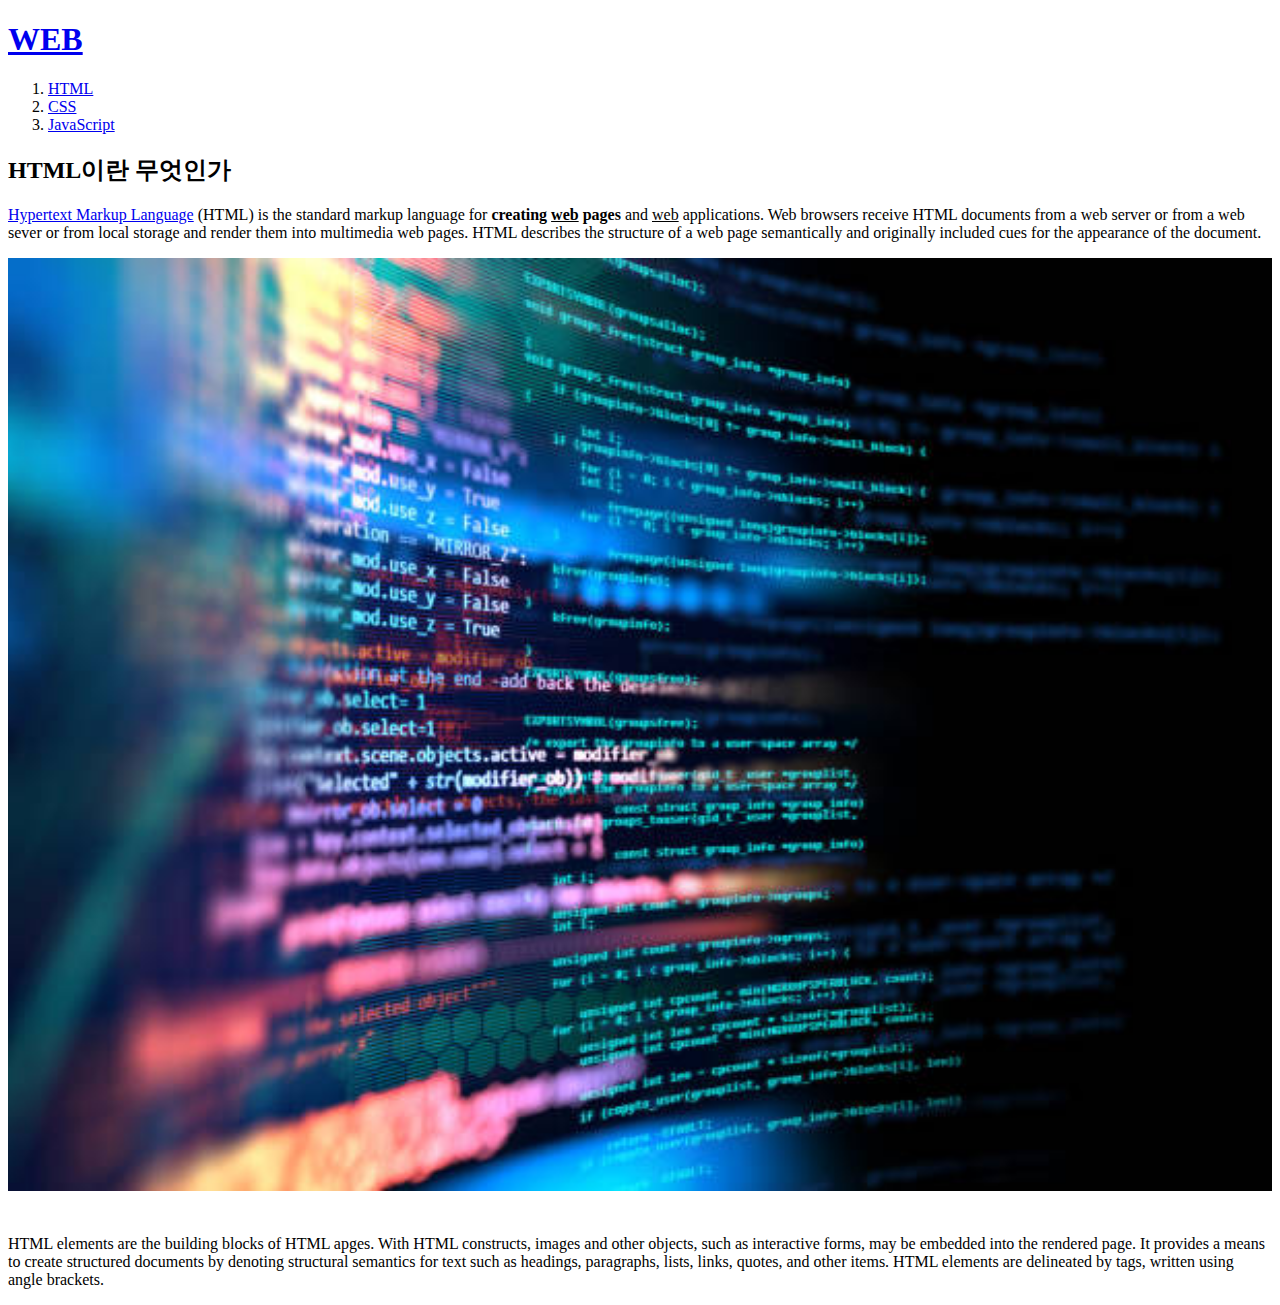
==== 1.html @ e7368a26 "Add files via upload" ====
<!DOCTYPE html>
<html>
    <head>
        <title>WEB1 - HTML</title>
        <meta charset = "utf-8">
    </head>
    <body>
        <h1><a href="index.html">WEB</a></h1>
        <ol>
            <li><a href="1.html">HTML</a></li> 
            <li><a href="2.html">CSS</a></li>
            <li><a href="3.html">JavaScript</a></li>
        </ol>
        <!---
        <ul>
            <li>kim taein</li>
            <li>hong gildong</li>
            <li>ganadara</li>
        </ul>
        -->

        <h2>HTML이란 무엇인가</h2>
        <p>
            <a href="https://www.w3.org/TR/html5/" target="_blank" title="HTML5 specification">Hypertext Markup Language</a> (HTML) is the standard markup language for <strong>creating <u>web</u> pages</strong> and <u>web</u> applications.
            Web browsers receive HTML documents from a web server or from a web sever or  from local storage and render them into multimedia web pages.
            HTML describes the structure of a web page semantically and originally included cues for the appearance of the document.<br>
        </p>
        <img src="coding.jpg" width="100%">
        <p style="margin-top:40px;">
            HTML elements are the building blocks of HTML apges. With HTML constructs, images and other objects, such as interactive forms, may be embedded into the rendered page.
            It provides a means to create structured documents by denoting structural semantics for text such as headings, paragraphs, lists, links, quotes, and other items.
            HTML elements are delineated by tags, written using angle brackets. 
        </p>    
    </body>
    
</html>
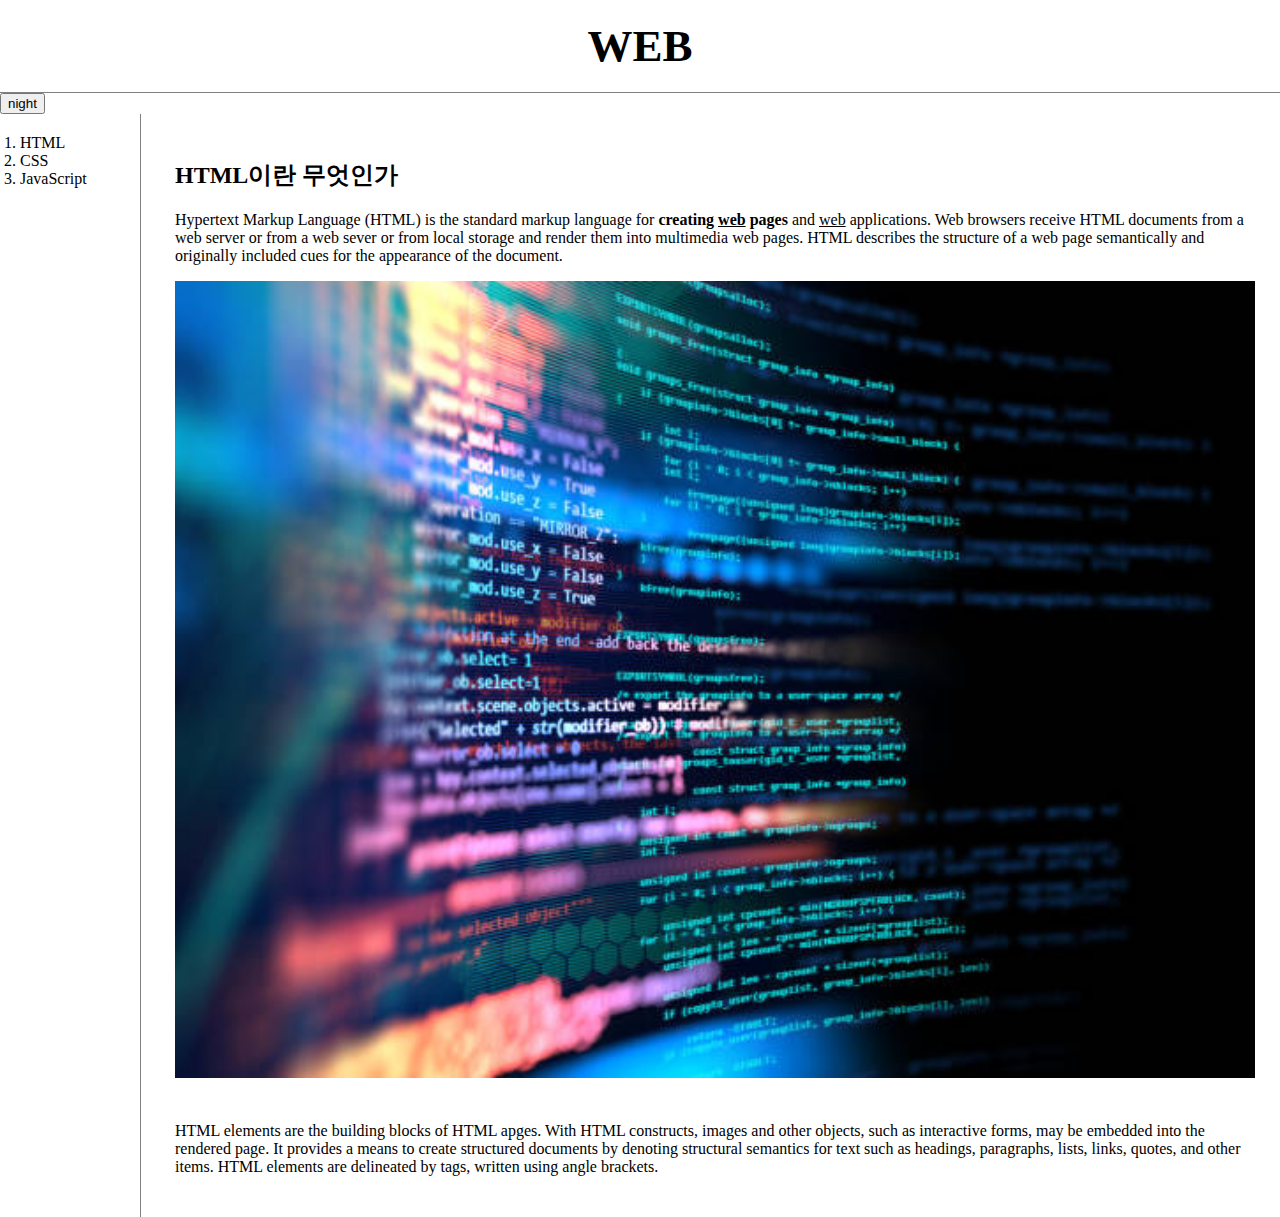
==== commit 50b8dd1c: "Add files via upload" ====
--- a/1.html
+++ b/1.html
@@ -3,34 +3,34 @@
     <head>
         <title>WEB1 - HTML</title>
         <meta charset = "utf-8">
+        <link rel="stylesheet" href="style.css" />
+        <script src="colors.js">  </script>
     </head>
     <body>
         <h1><a href="index.html">WEB</a></h1>
-        <ol>
-            <li><a href="1.html">HTML</a></li> 
-            <li><a href="2.html">CSS</a></li>
-            <li><a href="3.html">JavaScript</a></li>
-        </ol>
-        <!---
-        <ul>
-            <li>kim taein</li>
-            <li>hong gildong</li>
-            <li>ganadara</li>
-        </ul>
-        -->
-
-        <h2>HTML이란 무엇인가</h2>
-        <p>
-            <a href="https://www.w3.org/TR/html5/" target="_blank" title="HTML5 specification">Hypertext Markup Language</a> (HTML) is the standard markup language for <strong>creating <u>web</u> pages</strong> and <u>web</u> applications.
-            Web browsers receive HTML documents from a web server or from a web sever or  from local storage and render them into multimedia web pages.
-            HTML describes the structure of a web page semantically and originally included cues for the appearance of the document.<br>
-        </p>
-        <img src="coding.jpg" width="100%">
-        <p style="margin-top:40px;">
-            HTML elements are the building blocks of HTML apges. With HTML constructs, images and other objects, such as interactive forms, may be embedded into the rendered page.
-            It provides a means to create structured documents by denoting structural semantics for text such as headings, paragraphs, lists, links, quotes, and other items.
-            HTML elements are delineated by tags, written using angle brackets. 
-        </p>    
+        <input type="button" value="night" onclick="nightDayHandler(this);">
+         <div id="grid">
+            <ol>
+             <li><a href="1.html">HTML</a></li> 
+                <li><a href="2.html">CSS</a></li>
+             <li><a href="3.html">JavaScript</a></li>
+            </ol>
+            <div id="article">
+                <h2>HTML이란 무엇인가</h2>
+                <p>
+                    <a href="https://www.w3.org/TR/html5/" target="_blank" title="HTML5 specification">Hypertext Markup Language</a> (HTML) is the standard markup language for <strong>creating <u>web</u> pages</strong> and <u>web</u> applications.
+                    Web browsers receive HTML documents from a web server or from a web sever or  from local storage and render them into multimedia web pages.
+                    HTML describes the structure of a web page semantically and originally included cues for the appearance of the document.<br>
+                </p>
+                <img src="coding.jpg" width="100%">
+                <p style="margin-top:40px;">
+                    HTML elements are the building blocks of HTML apges. With HTML constructs, images and other objects, such as interactive forms, may be embedded into the rendered page.
+                    It provides a means to create structured documents by denoting structural semantics for text such as headings, paragraphs, lists, links, quotes, and other items.
+                    HTML elements are delineated by tags, written using angle brackets. 
+                </p>
+            </div>
+              
+        </div>
     </body>
     
 </html>
--- a/style.css
+++ b/style.css
@@ -0,0 +1,39 @@
+body{
+    margin:0px;
+}
+a{
+    color:black;
+    text-decoration: none;
+}
+h1{
+    font-size:45px;
+    text-align: center;
+    border-bottom: 1px solid gray;
+    margin:0px;
+    padding:20px;
+}
+#grid ol{
+    border-right: 1px solid gray;
+    width:100px;
+    margin:0px;
+    padding:20px;
+}
+#grid{
+    display:grid;
+    grid-template-columns: 150px 1fr;
+}
+
+#article{
+    padding:25px;
+  }
+  @media(max-width:800px){
+    #grid{
+        display:block;
+    }
+    #grid ol{
+        border-right:none;
+    }
+     h1{
+        border-bottom: none;
+  }
+}